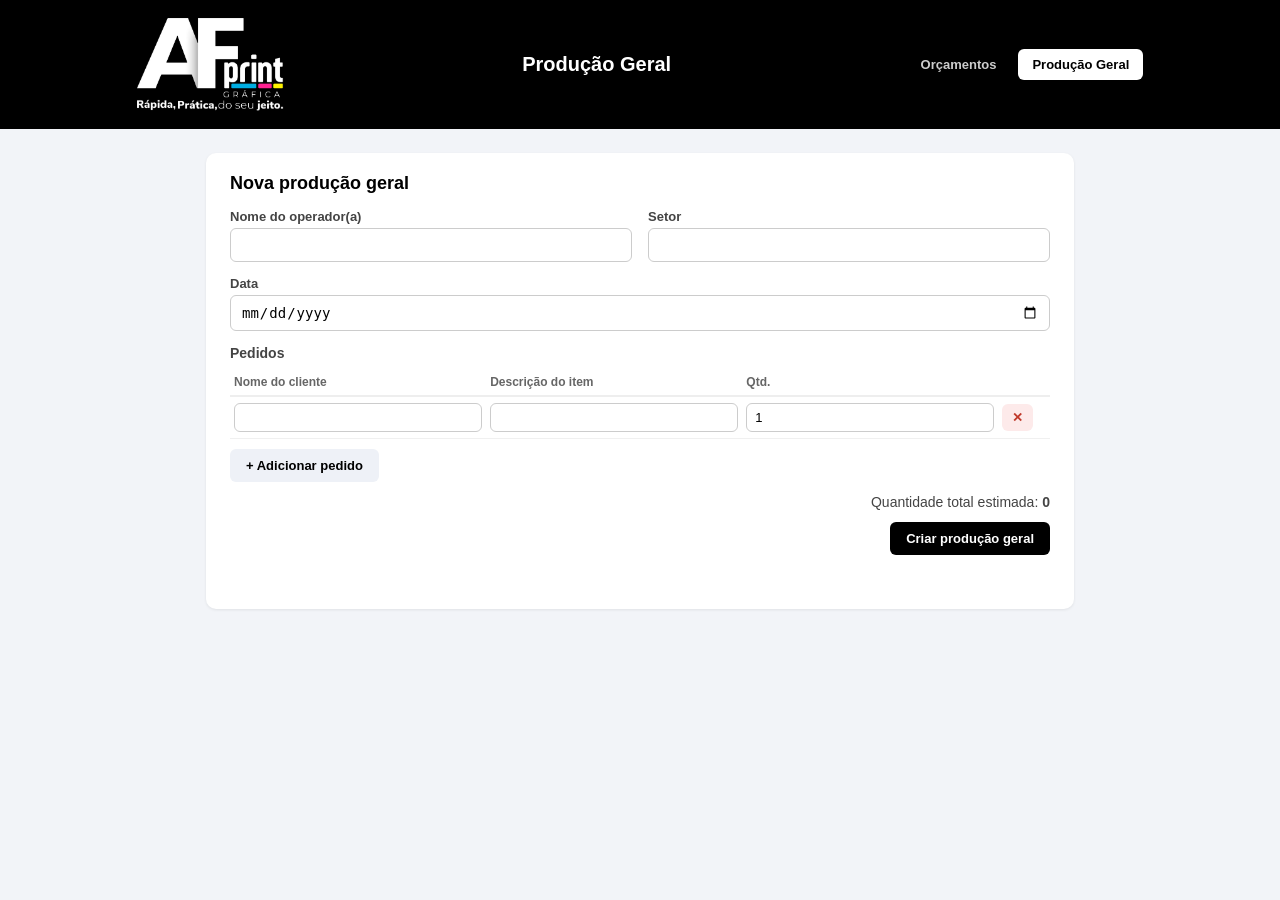
==== producao.html @ c24c2a7e "xa" ====
<!DOCTYPE html>
<html lang="pt-BR">
<head>
    <meta charset="UTF-8" />
    <meta name="viewport" content="width=device-width, initial-scale=1.0" />
    <title>Produção Geral</title>
    <link rel="stylesheet" href="style.css" />
</head>
<body>

    <header class="topo">

        <img src="assets/logoafprint.png" alt="AF Print" />

        <h1>Produção Geral</h1>

        <nav class="nav-topo">
            <a href="index.html">Orçamentos</a>
            <a href="producao.html" class="ativo">Produção Geral</a>
        </nav>

    </header>

    <main class="conteudo">

        <!-- Formulário de criação -->
        <section class="cartao">
            <h2>Nova produção geral</h2>
            <form id="formProducao">

                <div class="grade-2">
                    <div class="campo">
                        <label for="nomeOperador">Nome do operador(a)</label>
                        <input type="text" id="nomeOperador" required />
                    </div>
                    <div class="campo">
                        <label for="setor">Setor</label>
                        <input type="text" id="setor" required />
                    </div>
                </div>

                <div class="campo">
                    <label for="dataProducao">Data</label>
                    <input type="date" id="dataProducao" required />
                </div>

                <h3>Pedidos</h3>
                <table class="tabela-produtos" id="tabelaPedidos">
                    <thead>
                        <tr>
                            <th>Nome do cliente</th>
                            <th>Descrição do item</th>
                            <th>Qtd.</th>
                            <th></th>
                        </tr>
                    </thead>
                    <tbody id="corpoPedidos">
                        <!-- linhas de pedido inseridas via JS -->
                    </tbody>
                </table>

                <button type="button" id="btnAddPedido" class="botao secundario">+ Adicionar pedido</button>

                <div class="total-preview">
                    Quantidade total estimada: <strong id="totalPedidosPreview">0</strong>
                </div>

                <div class="acoes-form">
                    <button type="submit" class="botao primario">Criar produção geral</button>
                </div>

                <p id="mensagemForm" class="mensagem"></p>
            </form>
        </section>

        <!-- Lista de produções -->
            <div id="btnAtualizarLista" class="cabecalho-lista">
            </div>
           

    </main>

    <!-- template de linha de pedido (clonado via JS) -->
    <template id="templateLinhaPedido">
        <tr>
            <td><input type="text" class="input-pedido-cliente" required /></td>
            <td><input type="text" class="input-pedido-item" required /></td>
            <td><input type="number" class="input-pedido-quantidade" min="1" value="1" required /></td>
            <td><button type="button" class="botao remover" title="Remover pedido">✕</button></td>
        </tr>
    </template>

    <script src="producao.js"></script>
</body>
</html>
---- style.css ----
* {
    box-sizing: border-box;
}

body {
    margin: 0;
    font-family: -apple-system, "Segoe UI", Roboto, Helvetica, Arial, sans-serif;
    background-color: #f2f4f8;
    color: #22262e;
}

.topo {
    background-color: #000000;
    color: #ffffff;
    padding: 18px 24px;
    display: flex;
    align-items: center;
    justify-content:space-around;
    flex-wrap: wrap;
    gap: 10px;
}

.topo h1 {
    margin: 0;
    font-size: 20px;
}

.topo img {
   width: 150px;
}

.nav-topo {
    display: flex;
    gap: 8px;
}

.nav-topo a {
    color: #cccccc;
    text-decoration: none;
    font-size: 13px;
    font-weight: 600;
    padding: 8px 14px;
    border-radius: 6px;
}

.nav-topo a:hover {
    background-color: rgba(255, 255, 255, 0.1);
    color: #ffffff;
}

.nav-topo a.ativo {
    background-color: #ffffff;
    color: #000000;
}

.config-api {
    display: flex;
    align-items: center;
    gap: 8px;
    font-size: 13px;
}

.config-api input {
    padding: 6px 8px;
    border-radius: 6px;
    border: none;
    width: 220px;
}

.conteudo {
    max-width: 900px;
    margin: 24px auto;
    padding: 0 16px 60px 16px;
    display: flex;
    flex-direction: column;
    gap: 24px;
}

.cartao {
    background-color: #ffffff;
    border-radius: 10px;
    padding: 20px 24px;
    box-shadow: 0 1px 3px rgba(0, 0, 0, 0.08);
}

.cartao h2 {
    margin-top: 0;
    font-size: 18px;
    color: #000000;
}

.cartao h3 {
    font-size: 14px;
    color: #444444;
    margin-bottom: 8px;
}

.grade-2 {
    display: grid;
    grid-template-columns: 1fr 1fr;
    gap: 16px;
}

.campo {
    display: flex;
    flex-direction: column;
    gap: 4px;
    margin-bottom: 14px;
}

.campo label {
    font-size: 13px;
    font-weight: 600;
    color: #444444;
}

input[type="text"],
input[type="date"],
input[type="number"] {
    padding: 8px 10px;
    border: 1px solid #cccccc;
    border-radius: 6px;
    font-size: 14px;
    width: 100%;
}

input:focus {
    outline: none;
    border-color: #000000;
    box-shadow: 0 0 0 2px rgba(46, 90, 168, 0.15);
}

.tabela-produtos,
.tabela-lista {
    width: 100%;
    border-collapse: collapse;
    margin-bottom: 10px;
}

.tabela-produtos th,
.tabela-lista th {
    text-align: left;
    font-size: 12px;
    color: #666666;
    border-bottom: 2px solid #eeeeee;
    padding: 6px 4px;
}

.tabela-produtos td,
.tabela-lista td {
    padding: 6px 4px;
    border-bottom: 1px solid #f0f0f0;
    font-size: 13px;
}

.tabela-produtos input {
    padding: 6px 8px;
    font-size: 13px;
}

.botao {
    cursor: pointer;
    border: none;
    border-radius: 6px;
    padding: 9px 16px;
    font-size: 13px;
    font-weight: 600;
}

.botao.primario {
    background-color: #000000;
    color: #ffffff;
}

.botao.primario:hover {
    background-color: #3f3f3f;
}

.botao.secundario {
    background-color: #eef1f7;
    color: #000000;
}

.botao.secundario:hover {
    background-color: #e2e7f2;
}

.botao.remover {
    background-color: #fdeaea;
    color: #c0392b;
    padding: 6px 10px;
}

.botao.remover:hover {
    background-color: #f8d4d4;
}

.botao.link {
    background: none;
    color: #2e5aa8;
    text-decoration: underline;
    padding: 0;
    font-size: 13px;
}

.total-preview {
    text-align: right;
    font-size: 14px;
    margin: 12px 0;
    color: #444444;
}

.acoes-form {
    display: flex;
    justify-content: flex-end;
}

.mensagem {
    font-size: 13px;
    min-height: 18px;
    margin: 8px 0;
}

.mensagem.sucesso {
    color: #1e7e34;
}

.mensagem.erro {
    color: #c0392b;
}

.cabecalho-lista {
    display: flex;
    justify-content: space-between;
    align-items: center;
    flex-wrap: wrap;
    gap: 10px;
}

.acoes-cabecalho {
    display: flex;
    gap: 10px;
    flex-wrap: wrap;
}

.acoes-linha {
    display: flex;
    gap: 10px;
}

@media (max-width: 600px) {
    .grade-2 {
        grid-template-columns: 1fr;
    }
    .config-api input {
        width: 160px;
    }
}
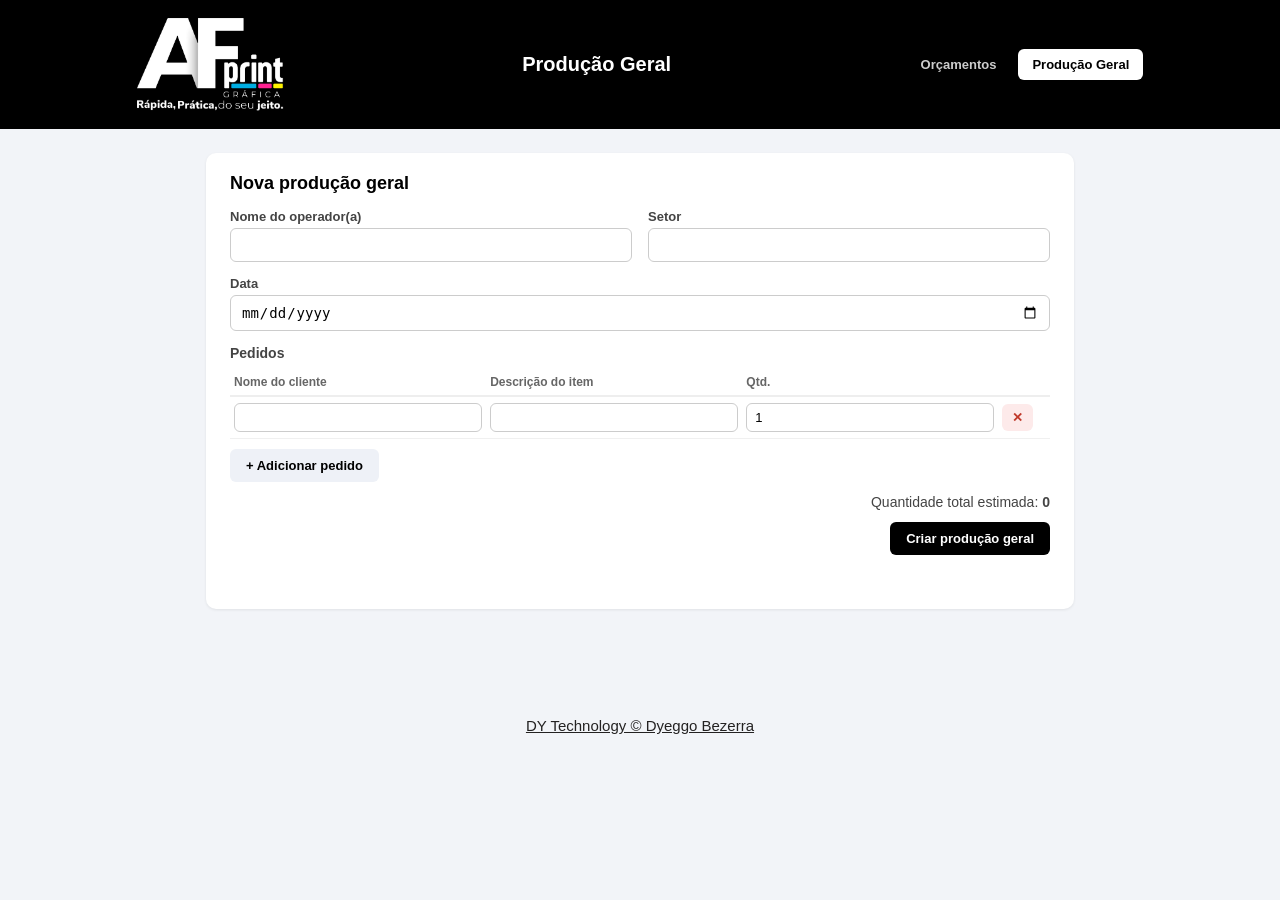
==== commit aecc78c4: "v2" ====
--- a/producao.html
+++ b/producao.html
@@ -91,5 +91,8 @@
     </template>
 
     <script src="producao.js"></script>
+
+    <a class="rodape" href="https://dyeggosilva.netlify.app/"><div class="col-auto"><div class="small m-0">DY Technology &copy; Dyeggo Bezerra</div></div></a>
+
 </body>
 </html>
--- a/style.css
+++ b/style.css
@@ -8,6 +8,14 @@
     background-color: #f2f4f8;
     color: #22262e;
 }
+.rodape {
+            margin-top: 30px;
+            padding-top: 10px;
+            border-top: 1px solid #dddddd;
+            font-size: 15px;
+            color: #242222;
+            text-align: center;
+        }
 
 .topo {
     background-color: #000000;
